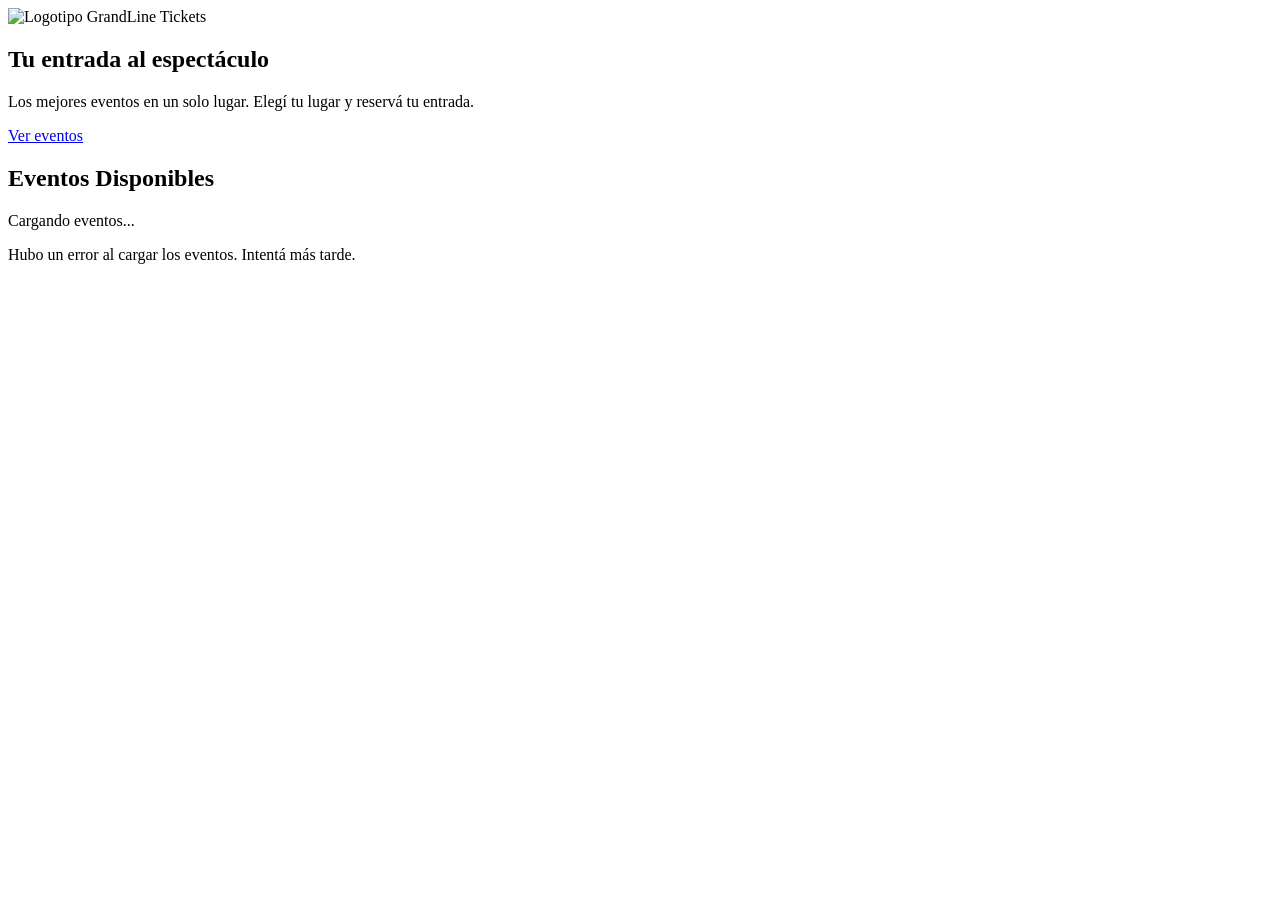
==== Ticketing-ProyectoSofware/frontend/pages/index.html @ 029fa706 "feat: add event catalog HTML structure with hero and catalog section" ====
<!DOCTYPE html>
<html lang="es">
<head>
    <meta charset="UTF-8">
    <meta name="viewport" content="width=device-width, initial-scale=1.0">
    <title>GrandLine Tickets - Catálogos de Eventos</title>
    <link href="https://fonts.googleapis.com/css2?family=Space+Grotesk:wght@400;500;600;700&display=swap" rel="stylesheet">
    <link rel="stylesheet" href="../css/styles.css">
</head>
<body>
    <nav class="navbar">
        <div class="navbar-container">
            <img src="../assets/logo.jpg" alt="Logotipo">
            <span class="navbar-brand">GrandLine Tickets</span>
        </div>
    </nav>

    <section class="hero">
        <div class="hero-overlay"></div>
        <div class="hero-content">
            <h1 class="hero-title">Tu entrada al espectáculo</h1>
            <p class="hero-subtitle">Los mejores eventos en un solo lugar. Elegí tu lugar y reservá tu entrada.</p>
            <a href="#catalogo" class="btn-primary">Ver eventos</a>
        </div>
    </section>
    
    <section class="event-catalog" id="catalogo">
        <div class="catalog-container">
            <h1 class="catalog-title">Eventos Disponibles</h1>
            <!-- Spinner -->
            <div id="spinner" class="hidden">
                <div class="spinner-circle"></div>
                <p>Cargando eventos...</p>
            </div>
    
            <!-- Error -->
            <div id="error-message" class="hidden">
                Hubo un error al cargar los eventos. Intentá más tarde.
            </div>
    
            <!-- Grilla -->
            <div id="events-container" class="hidden"></div>
    
            <!-- Paginación -->
            <div id="pagination-container" class="hidden"></div>
    
        </div>
    </section>


    
    <script src="../services/api.js"></script>
    <script src="../components/cardEvent.js"></script>
    <script src="../pages/catalog.js"></script>
</body>
</html>
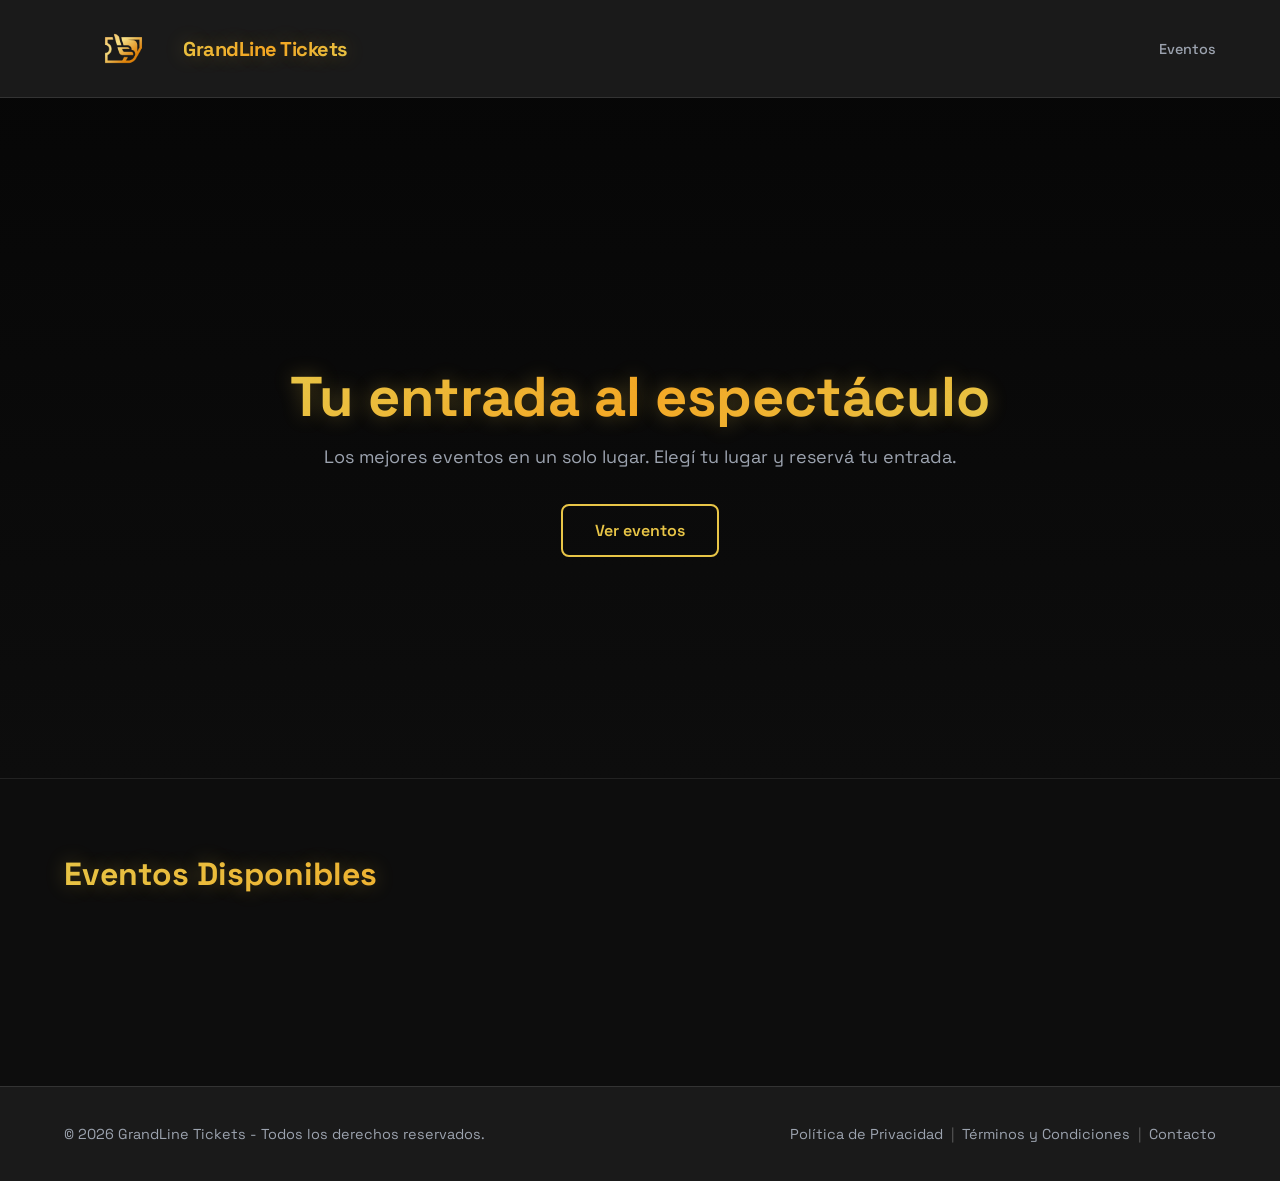
==== commit 11b1a7de: "feat: add styles, logo asset and update HTML with footer and nav changes" ====
--- a/Ticketing-ProyectoSofware/frontend/pages/index.html
+++ b/Ticketing-ProyectoSofware/frontend/pages/index.html
@@ -10,9 +10,15 @@
 <body>
     <nav class="navbar">
         <div class="navbar-container">
-            <img src="../assets/logo.jpg" alt="Logotipo">
-            <span class="navbar-brand">GrandLine Tickets</span>
+            <div class="navbar-left">
+                <img src="../assets/logo.png" alt="Logotipo">
+                <span class="navbar-brand">GrandLine Tickets</span>     
+            </div>
+            <div class="navbar-right">
+                <a href="#catalogo" class="nav-link">Eventos</a>
+            </div>
         </div>
+        
     </nav>
 
     <section class="hero">
@@ -48,6 +54,16 @@
     </section>
 
 
+    <footer>
+        <div class="footer-content">
+            <p>&copy; 2026 GrandLine Tickets - Todos los derechos reservados.</p>
+            <nav>
+                <a href="/privacidad">Política de Privacidad</a> |
+                <a href="/terminos">Términos y Condiciones</a> |
+                <a href="/contacto">Contacto</a>
+            </nav>
+        </div>
+    </footer>
     
     <script src="../services/api.js"></script>
     <script src="../components/cardEvent.js"></script>
--- a/Ticketing-ProyectoSofware/frontend/css/styles.css
+++ b/Ticketing-ProyectoSofware/frontend/css/styles.css
@@ -0,0 +1,361 @@
+body {
+    font-family: 'Space Grotesk', sans-serif;
+    background-color: #0d0d0d;
+    color: white;
+    min-height: 100vh;
+    margin: 0;
+}
+
+.navbar {
+    background-color: #1a1a1a;
+    border-bottom: 1px solid #333;
+    padding: 16px 24px;
+}
+
+.navbar-container {
+    max-width: 1152px;
+    margin: 0 auto;
+    display: flex;
+    align-items: center;
+    justify-content: space-between;
+}
+
+.navbar-left {
+    display: flex;
+    align-items: center;
+}
+
+.navbar-right {
+    display: flex;
+    align-items: center;
+}
+
+.nav-link {
+    color: #9ca3af;
+    text-decoration: none;
+    font-size: 0.9rem;
+    font-weight: 500;
+    transition: color 0.2s ease;
+}
+
+.nav-link:hover {
+    color: #e8c547;
+}
+
+.navbar-brand {
+    font-size: 1.25rem;
+    font-weight: 700;
+    letter-spacing: -0.5px;
+    background: linear-gradient(135deg, #e8c547, #f5a623, #e8c547);
+    -webkit-background-clip: text;
+    -webkit-text-fill-color: transparent;
+    background-clip: text;
+    text-shadow: 0 0 20px rgba(232, 197, 71, 0.3);
+}
+
+.navbar img {
+    height: 65px;
+    width: auto;
+}
+
+.hero {
+    position: relative;
+    min-height: 520px;
+    display: flex;
+    align-items: center;
+    justify-content: center;
+    text-align: center;
+    padding: 80px 24px;
+    background-image: url('https://images.unsplash.com/photo-1540039155733-5bb30b53aa14?w=1600&q=80');
+    background-size: cover;
+    background-position: center;
+    border-bottom: 1px solid #222;
+}
+
+.hero-overlay {
+    position: absolute;
+    inset: 0;
+    background: linear-gradient(to bottom, rgba(0,0,0,0.5), rgba(13,13,13,0.9));
+}
+
+.hero-content {
+    position: relative;
+    z-index: 1;
+    max-width: 700px;
+}
+
+.hero-title{
+    text-shadow: 0 0 20px rgba(232, 197, 71, 0.3);
+    background: linear-gradient(135deg, #e8c547, #f5a623, #e8c547);
+    -webkit-background-clip: text;
+    -webkit-text-fill-color: transparent;
+    background-clip: text;
+    font-size: 3.5rem;
+    font-weight: 700;
+    line-height: 1.1;
+    margin-bottom: 16px;
+}
+
+.hero-subtitle {
+    color: #9ca3af;
+    font-size: 1.125rem;
+    margin: 16px 0 32px 0;
+    line-height: 1.6;
+}
+
+.btn-primary {
+    background-color: transparent;
+    color: #e8c547;
+    border: 2px solid #e8c547;
+    padding: 14px 32px;
+    border-radius: 8px;
+    font-size: 1rem;
+    font-weight: 600;
+    cursor: pointer;
+    text-decoration: none;
+    display: inline-block;
+    transition: background-color 0.2s ease, color 0.2s ease;
+}
+
+.btn-primary:hover {
+    background-color: #e8c547;
+    color: #0d0d0d;
+}
+
+/* Catálogo */
+.catalog-container {
+    max-width: 1152px;
+    margin: 0 auto;
+    padding: 48px 24px 80px 24px;
+}
+.catalog-title { 
+    font-size: 2rem;
+    font-weight: 700;
+    margin-bottom: 32px;
+    text-shadow: 0 0 20px rgba(232, 197, 71, 0.3);
+    background: linear-gradient(135deg, #e8c547, #f5a623, #e8c547);
+    -webkit-background-clip: text;
+    -webkit-text-fill-color: transparent;
+    background-clip: text;
+}
+
+#events-container{
+    display: grid;
+    grid-template-columns: repeat(auto-fill, minmax(280px, 1fr));
+    gap: 24px;
+    margin-top: 15px;
+}
+
+/* Spinner */
+
+/* el spinner necesita flex para centrarse pero hidden lo pisa, por eso la clase aparte */
+
+.flex {
+    display: flex;
+}
+
+#spinner {
+    align-items: center;
+    flex-direction: column;
+    padding: 80px 0px;
+    gap: 15px;
+    color: #9ca3af;
+}
+.spinner-circle { 
+    border: 4px solid rgba(0, 0, 0, 0.1);
+    width: 36px;
+    height: 36px;
+    border-radius: 50%;
+    border-left-color: #e8c547;
+    animation: spin 1s ease infinite;
+}
+
+@keyframes spin {
+  0% {
+    transform: rotate(0deg);
+  }
+
+  100% {
+    transform: rotate(360deg);
+  }
+}
+
+.hidden { 
+    display: none;
+ }
+
+/* Card */
+.event-card {
+    background-color: #111;
+    border-radius: 16px;
+    overflow: hidden;
+    border: 1px solid #2a2a2a;
+    transition: transform 0.25s ease, box-shadow 0.25s ease;
+    cursor: pointer;
+}
+
+.event-card:hover {
+    transform: translateY(-6px);
+    box-shadow: 0 20px 60px rgba(232, 197, 71, 0.25);
+}
+
+.card-image {
+    position: relative;
+    height: 200px;
+    overflow: hidden;
+}
+
+.card-image img {
+    width: 100%;
+    height: 100%;
+    object-fit: cover;
+    transition: transform 0.4s ease;
+}
+
+.event-card:hover .card-image img {
+    transform: scale(1.07);
+}
+
+.card-image-overlay {
+    position: absolute;
+    inset: 0;
+    background: linear-gradient(to bottom, transparent 40%, #111 100%);
+}
+
+.card-body {
+    padding: 20px 20px 0 20px;
+    display: flex;
+    flex-direction: column;
+    gap: 8px;
+}
+
+.card-title {
+    font-size: 1.1rem;
+    font-weight: 700;
+    color: #ffffff;
+    margin: 0 0 8px 0;
+}
+
+.card-meta {
+    display: flex;
+    flex-direction: column;
+    gap: 6px;
+    margin-bottom: 16px;
+}
+
+.card-meta-row {
+    display: flex;
+    align-items: center;
+    gap: 8px;
+    font-size: 0.8rem;
+    color: #9ca3af;
+}
+
+.card-meta-icon {
+    width: 16px;
+    height: 16px;
+    flex-shrink: 0;
+    fill: #e8c547;
+}
+
+.card-rip {
+    margin: 0;
+    height: 1px;
+    border: none;
+    background: repeating-linear-gradient(to right, #2a2a2a 0, #2a2a2a 8px, transparent 8px, transparent 14px);
+    position: relative;
+}
+
+.card-footer {
+    padding: 16px 20px 20px;
+    display: flex;
+    align-items: center;
+    justify-content: flex-end;
+}
+
+.btn-reserve {
+    background-color: #e8c547;
+    color: #0d0d0d;
+    padding: 10px 20px;
+    border: none;
+    border-radius: 8px;
+    font-size: 0.875rem;
+    font-weight: 700;
+    cursor: pointer;
+    font-family: 'Space Grotesk', sans-serif;
+    letter-spacing: 0.02em;
+    transition: background-color 0.2s, transform 0.1s;
+}
+
+.btn-reserve:hover { background-color: #f5c842; }
+.btn-reserve:active { transform: scale(0.97); }
+
+/* Paginación */
+#pagination-container {
+    margin-top: 32px;
+    display: flex;
+    gap: 8px;
+    justify-content: center;
+}
+
+.btn-page {
+    background-color: #1a1a1a;
+    color: #9ca3af;
+    border: 1px solid #2a2a2a;
+    padding: 8px 14px;
+    border-radius: 8px;
+    cursor: pointer;
+    font-family: 'Space Grotesk', sans-serif;
+    font-size: 0.875rem;
+    transition: all 0.2s ease;
+}
+
+.btn-page:hover {
+    border-color: #e8c547;
+    color: #e8c547;
+}
+
+.btn-page.active {
+    background-color: #e8c547;
+    color: #0d0d0d;
+    border-color: #e8c547;
+    font-weight: 700;
+}
+
+footer {
+    background-color: #1a1a1a;
+    border-top: 1px solid #333;
+    padding: 24px;
+    margin-top: 48px;
+}
+
+.footer-content{
+    max-width: 1152px;
+    margin: 0 auto;
+    display: flex;
+    align-items: center;
+    justify-content: space-between;
+}
+
+.footer-content p{
+    color: #9ca3af;
+    font-size: 0.9rem;
+}
+
+.footer-content nav{
+    display: flex;
+    align-items: center;
+    gap: 8px;
+    font-size: 0.9rem;
+    color: #555;
+}
+
+.footer-content nav a {
+    color: #9ca3af;
+    text-decoration: none;
+    transition: color 0.2s ease;
+}
+
+.footer-content nav a:hover {
+    color: #e8c547;
+}
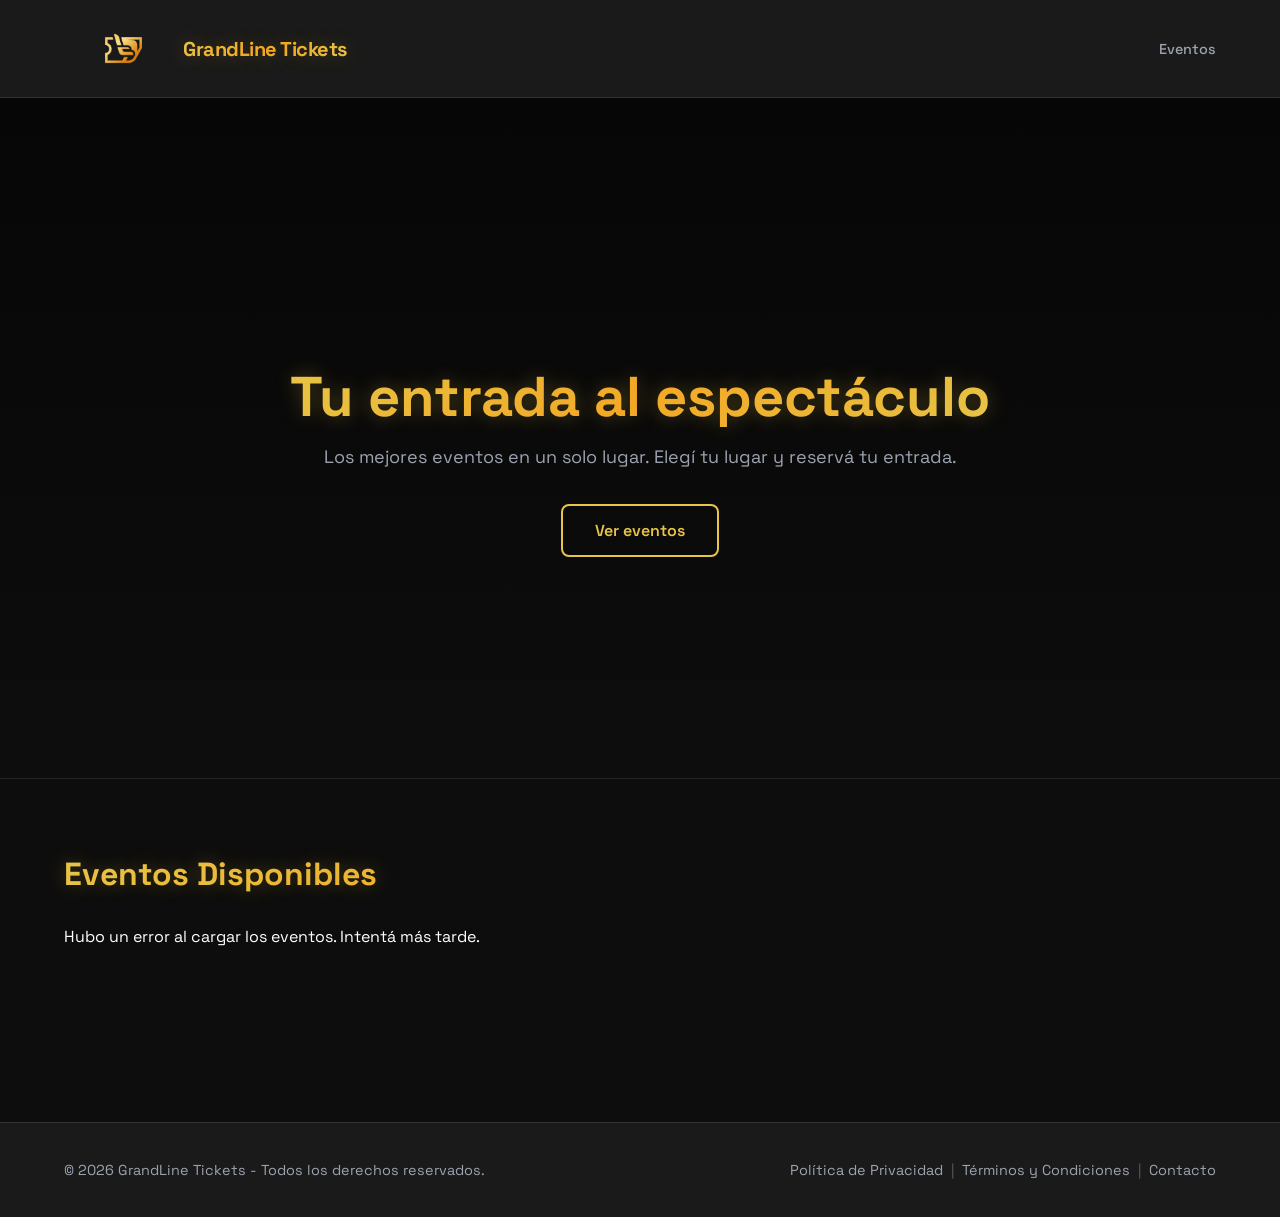
==== commit 217d2273: "fix: fix typo in EventController, add smooth scroll in index.html, update footer" ====
--- a/Ticketing-ProyectoSofware/frontend/pages/index.html
+++ b/Ticketing-ProyectoSofware/frontend/pages/index.html
@@ -58,9 +58,9 @@
         <div class="footer-content">
             <p>&copy; 2026 GrandLine Tickets - Todos los derechos reservados.</p>
             <nav>
-                <a href="/privacidad">Política de Privacidad</a> |
-                <a href="/terminos">Términos y Condiciones</a> |
-                <a href="/contacto">Contacto</a>
+                <a href="#">Política de Privacidad</a> |
+                <a href="#">Términos y Condiciones</a> |
+                <a href="#">Contacto</a>
             </nav>
         </div>
     </footer>
--- a/Ticketing-ProyectoSofware/frontend/css/styles.css
+++ b/Ticketing-ProyectoSofware/frontend/css/styles.css
@@ -1,3 +1,7 @@
+html {
+    scroll-behavior: smooth;
+}
+
 body {
     font-family: 'Space Grotesk', sans-serif;
     background-color: #0d0d0d;
@@ -66,7 +70,7 @@
     justify-content: center;
     text-align: center;
     padding: 80px 24px;
-    background-image: url('https://images.unsplash.com/photo-1540039155733-5bb30b53aa14?w=1600&q=80');
+    background-image: url('https://images.unsplash.com/photo-1470229722913-7c0e2dbbafd3?q=80&w=2070&auto=format&fit=crop&ixlib=rb-4.1.0&ixid=M3wxMjA3fDB8MHxwaG90by1wYWdlfHx8fGVufDB8fHx8fA%3D%3D');
     background-size: cover;
     background-position: center;
     border-bottom: 1px solid #222;
